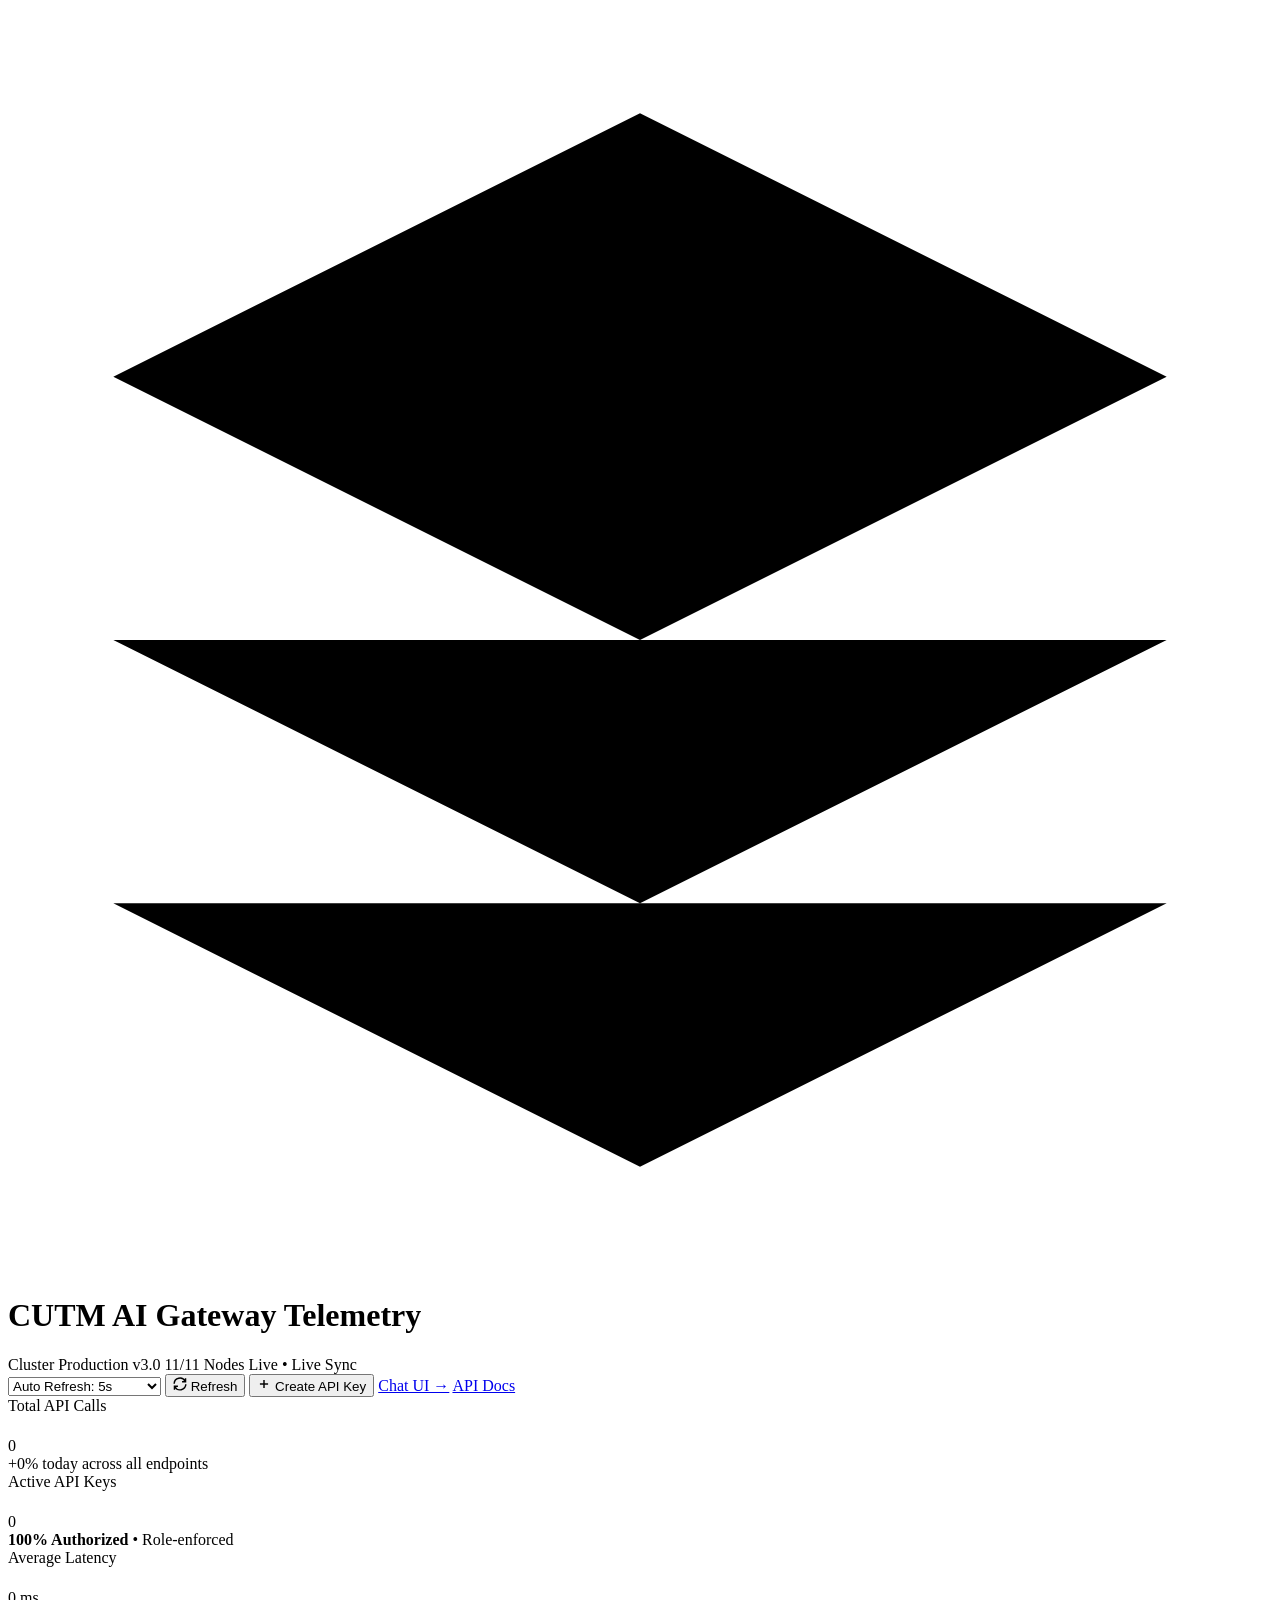
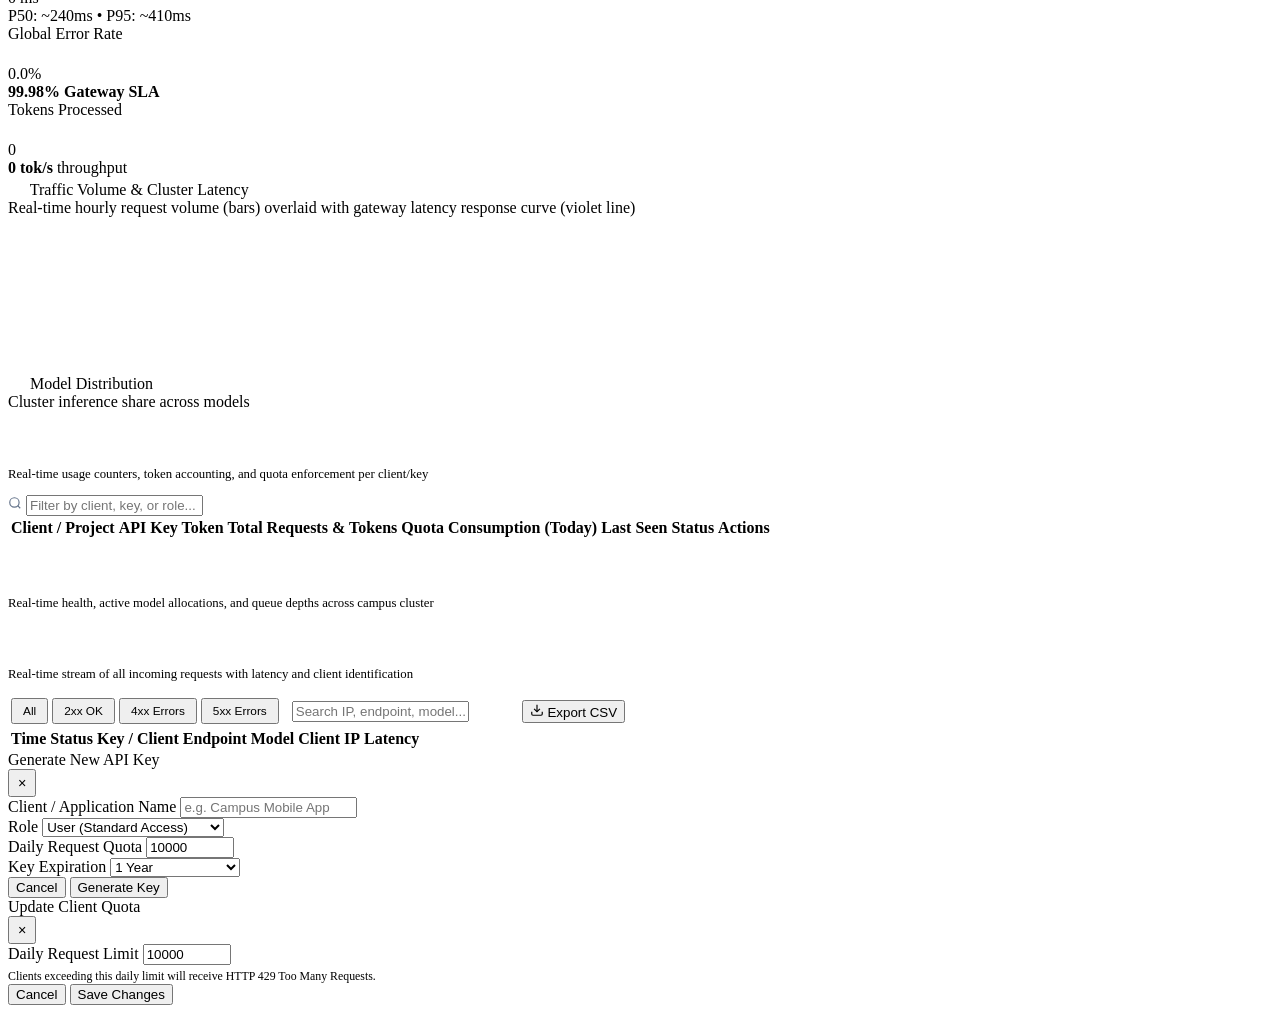
==== Frontend/dashboard/index.html @ f8686385 "Fix dashboard routing on central NGINX gateway and add dashboard navbar link" ====
<!DOCTYPE html>
<html lang="en">
<head>
  <meta charset="UTF-8">
  <meta name="viewport" content="width=device-width, initial-scale=1.0">
  <title>CUTM AI Gateway — API Usage & Governance Dashboard</title>
  <meta name="description" content="Centralized API telemetry, per-key quota tracking, cluster health monitoring, and live request audit log for CUTM AI Gateway.">
  <link rel="preconnect" href="https://fonts.googleapis.com">
  <link rel="preconnect" href="https://fonts.gstatic.com" crossorigin>
  <link href="https://fonts.googleapis.com/css2?family=Inter:wght@400;500;600;700;800&display=swap" rel="stylesheet">
  <link rel="stylesheet" href="/css/dashboard.css">
</head>
<body>
  <div class="dashboard-wrapper">
    
    <!-- Top Navigation Header -->
    <header class="dashboard-header">
      <div class="brand-section">
        <div class="brand-logo">
          <svg viewBox="0 0 24 24">
            <path d="M12 2L2 7l10 5 10-5-10-5zM2 17l10 5 10-5M2 12l10 5 10-5"></path>
          </svg>
        </div>
        <div class="brand-info">
          <h1>CUTM AI Gateway Telemetry</h1>
          <div class="brand-sub">
            <span>Cluster Production v3.0</span>
            <span class="badge-live">
              <span class="pulse-dot"></span> 11/11 Nodes Live
            </span>
            <span style="color: var(--text-muted);">&bull;</span>
            <span style="color: var(--text-secondary);" id="currentTime">Live Sync</span>
          </div>
        </div>
      </div>

      <div class="header-actions">
        <select class="refresh-select" id="refreshSelect" title="Select Auto Refresh Interval">
          <option value="3000">Auto Refresh: 3s</option>
          <option value="5000" selected>Auto Refresh: 5s</option>
          <option value="10000">Auto Refresh: 10s</option>
          <option value="0">Auto Refresh: Paused</option>
        </select>
        <button class="btn" id="btnManualRefresh" title="Refresh Now">
          <svg width="14" height="14" viewBox="0 0 24 24" fill="none" stroke="currentColor" stroke-width="2.5"><path d="M21.5 2v6h-6M2.5 22v-6h6M2 11.5a10 10 0 0 1 18.8-4.3M22 12.5a10 10 0 0 1-18.8 4.2"/></svg>
          Refresh
        </button>
        <button class="btn btn-primary" id="btnNewKey">
          <svg width="14" height="14" viewBox="0 0 24 24" fill="none" stroke="currentColor" stroke-width="2.5"><line x1="12" y1="5" x2="12" y2="19"></line><line x1="5" y1="12" x2="19" y2="12"></line></svg>
          Create API Key
        </button>
        <a href="/chat" class="btn" target="_blank">Chat UI &rarr;</a>
        <a href="/docs" class="btn" target="_blank">API Docs</a>
      </div>
    </header>

    <!-- Executive KPI Row -->
    <section class="kpi-grid">
      <div class="kpi-card">
        <div class="kpi-top">
          <span class="kpi-label">Total API Calls</span>
          <div class="kpi-icon">
            <svg width="18" height="18" viewBox="0 0 24 24" fill="none" stroke="var(--accent-cyan)" stroke-width="2"><path d="M18 20V10M12 20V4M6 20v-6"></path></svg>
          </div>
        </div>
        <div class="kpi-value" id="kpiTotalReqs">0</div>
        <div class="kpi-bottom">
          <span class="trend-pill trend-up" id="kpiTrendPill">+0% today</span>
          <span>across all endpoints</span>
        </div>
      </div>

      <div class="kpi-card">
        <div class="kpi-top">
          <span class="kpi-label">Active API Keys</span>
          <div class="kpi-icon">
            <svg width="18" height="18" viewBox="0 0 24 24" fill="none" stroke="var(--accent-blue)" stroke-width="2"><rect x="3" y="11" width="18" height="11" rx="2" ry="2"></rect><path d="M7 11V7a5 5 0 0 1 10 0v4"></path></svg>
          </div>
        </div>
        <div class="kpi-value" id="kpiActiveKeys">0</div>
        <div class="kpi-bottom">
          <span style="color: var(--accent-green); font-weight: 600;">100% Authorized</span>
          <span>&bull; Role-enforced</span>
        </div>
      </div>

      <div class="kpi-card">
        <div class="kpi-top">
          <span class="kpi-label">Average Latency</span>
          <div class="kpi-icon">
            <svg width="18" height="18" viewBox="0 0 24 24" fill="none" stroke="var(--accent-violet)" stroke-width="2"><polygon points="13 2 3 14 12 14 11 22 21 10 12 10 13 2"></polygon></svg>
          </div>
        </div>
        <div class="kpi-value" id="kpiAvgLatency">0 ms</div>
        <div class="kpi-bottom">
          <span>P50: ~240ms</span>
          <span>&bull;</span>
          <span>P95: ~410ms</span>
        </div>
      </div>

      <div class="kpi-card">
        <div class="kpi-top">
          <span class="kpi-label">Global Error Rate</span>
          <div class="kpi-icon">
            <svg width="18" height="18" viewBox="0 0 24 24" fill="none" stroke="var(--accent-green)" stroke-width="2"><circle cx="12" cy="12" r="10"></circle><polyline points="12 6 12 12 14 14"></polyline></svg>
          </div>
        </div>
        <div class="kpi-value" id="kpiErrorRate">0.0%</div>
        <div class="kpi-bottom">
          <span style="color: var(--accent-green); font-weight: 600;">99.98% Gateway SLA</span>
        </div>
      </div>

      <div class="kpi-card">
        <div class="kpi-top">
          <span class="kpi-label">Tokens Processed</span>
          <div class="kpi-icon">
            <svg width="18" height="18" viewBox="0 0 24 24" fill="none" stroke="var(--accent-purple)" stroke-width="2"><path d="M21 16V8a2 2 0 0 0-1-1.73l-7-4a2 2 0 0 0-2 0l-7 4A2 2 0 0 0 3 8v8a2 2 0 0 0 1 1.73l7 4a2 2 0 0 0 2 0l7-4A2 2 0 0 0 21 16z"></path></svg>
          </div>
        </div>
        <div class="kpi-value" id="kpiTotalTokens">0</div>
        <div class="kpi-bottom">
          <span id="kpiTokensPerSec" style="color: var(--accent-cyan); font-weight: 600;">0 tok/s</span>
          <span>throughput</span>
        </div>
      </div>
    </section>

    <!-- Telemetry & Model Distribution Row -->
    <section class="analytics-row">
      <!-- Traffic Volume & Latency Dual Chart -->
      <div class="card">
        <div class="card-header">
          <div>
            <div class="card-title">
              <svg width="18" height="18" viewBox="0 0 24 24" fill="none" stroke="var(--accent-cyan)" stroke-width="2"><polyline points="22 12 18 12 15 21 9 3 6 12 2 12"></polyline></svg>
              Traffic Volume & Cluster Latency
            </div>
            <div class="card-subtitle">Real-time hourly request volume (bars) overlaid with gateway latency response curve (violet line)</div>
          </div>
        </div>
        <div class="chart-container">
          <canvas id="trafficCanvas" class="chart-canvas"></canvas>
        </div>
      </div>

      <!-- Model Distribution Breakdown -->
      <div class="card">
        <div class="card-header">
          <div>
            <div class="card-title">
              <svg width="18" height="18" viewBox="0 0 24 24" fill="none" stroke="var(--accent-violet)" stroke-width="2"><path d="M21.21 15.89A10 10 0 1 1 8 2.83"></path><path d="M22 12A10 10 0 0 0 12 2v10z"></path></svg>
              Model Distribution
            </div>
            <div class="card-subtitle">Cluster inference share across models</div>
          </div>
        </div>
        <div class="model-list" id="modelListContainer">
          <!-- Populated dynamically by dashboard.js -->
        </div>
      </div>
    </section>

    <!-- "Who is Using How Much" (Key & User Analytics Table) -->
    <section class="section-wrapper">
      <div class="table-toolbar">
        <div>
          <h2 style="font-size: 1.25rem; font-weight: 700; color: #FFF; letter-spacing: -0.02em;">Who is Using How Much (Key Telemetry)</h2>
          <p style="font-size: 0.8rem; color: var(--text-muted);">Real-time usage counters, token accounting, and quota enforcement per client/key</p>
        </div>
        <div class="search-box">
          <svg width="14" height="14" viewBox="0 0 24 24" fill="none" stroke="#64748B" stroke-width="2"><circle cx="11" cy="11" r="8"></circle><line x1="21" y1="21" x2="16.65" y2="16.65"></line></svg>
          <input type="text" id="keySearchInput" placeholder="Filter by client, key, or role...">
        </div>
      </div>

      <div class="table-responsive">
        <table class="custom-table">
          <thead>
            <tr>
              <th>Client / Project</th>
              <th>API Key Token</th>
              <th>Total Requests & Tokens</th>
              <th>Quota Consumption (Today)</th>
              <th>Last Seen</th>
              <th>Status</th>
              <th>Actions</th>
            </tr>
          </thead>
          <tbody id="keysTableBody">
            <!-- Populated dynamically by dashboard.js -->
          </tbody>
        </table>
      </div>
    </section>

    <!-- Live Cluster Worker Nodes Grid -->
    <section class="section-wrapper">
      <div class="card-header" style="margin-bottom: 12px;">
        <div>
          <h2 style="font-size: 1.25rem; font-weight: 700; color: #FFF; letter-spacing: -0.02em;">Distributed GPU & Worker Nodes</h2>
          <p style="font-size: 0.8rem; color: var(--text-muted);">Real-time health, active model allocations, and queue depths across campus cluster</p>
        </div>
      </div>
      <div class="workers-grid" id="workersGridContainer">
        <!-- Populated dynamically by dashboard.js -->
      </div>
    </section>

    <!-- Live Request Audit Trail -->
    <section class="section-wrapper">
      <div class="table-toolbar">
        <div>
          <h2 style="font-size: 1.25rem; font-weight: 700; color: #FFF; letter-spacing: -0.02em;">Live Request Stream (Audit Trail)</h2>
          <p style="font-size: 0.8rem; color: var(--text-muted);">Real-time stream of all incoming requests with latency and client identification</p>
        </div>
        <div style="display: flex; gap: 10px; align-items: center; flex-wrap: wrap;">
          <div style="display: flex; gap: 4px; background: rgba(255, 255, 255, 0.04); padding: 3px; border-radius: 8px;">
            <button class="btn log-filter-btn active" data-filter="all" style="padding: 4px 10px; font-size: 0.74rem;">All</button>
            <button class="btn log-filter-btn" data-filter="2xx" style="padding: 4px 10px; font-size: 0.74rem;">2xx OK</button>
            <button class="btn log-filter-btn" data-filter="4xx" style="padding: 4px 10px; font-size: 0.74rem;">4xx Errors</button>
            <button class="btn log-filter-btn" data-filter="5xx" style="padding: 4px 10px; font-size: 0.74rem;">5xx Errors</button>
          </div>
          <div class="search-box" style="min-width: 220px;">
            <input type="text" id="logSearchInput" placeholder="Search IP, endpoint, model...">
          </div>
          <button class="btn" id="btnExportCsv" title="Export audit trail as CSV for compliance">
            <svg width="14" height="14" viewBox="0 0 24 24" fill="none" stroke="currentColor" stroke-width="2"><path d="M21 15v4a2 2 0 0 1-2 2H5a2 2 0 0 1-2-2v-4"></path><polyline points="7 10 12 15 17 10"></polyline><line x1="12" y1="15" x2="12" y2="3"></line></svg>
            Export CSV
          </button>
        </div>
      </div>

      <div class="table-responsive">
        <table class="custom-table">
          <thead>
            <tr>
              <th>Time</th>
              <th>Status</th>
              <th>Key / Client</th>
              <th>Endpoint</th>
              <th>Model</th>
              <th>Client IP</th>
              <th>Latency</th>
            </tr>
          </thead>
          <tbody id="logsTableBody">
            <!-- Populated dynamically by dashboard.js -->
          </tbody>
        </table>
      </div>
    </section>

  </div>

  <!-- Create API Key Modal -->
  <div class="modal-overlay" id="modalCreateKey">
    <div class="modal-card">
      <div class="modal-header">
        <div class="modal-title">Generate New API Key</div>
        <button class="btn" id="closeNewKeyModal" style="padding: 4px 8px; font-size: 0.9rem;">&times;</button>
      </div>
      <form id="formCreateKey">
        <div class="form-group">
          <label class="form-label">Client / Application Name</label>
          <input type="text" class="form-input" id="newKeyName" placeholder="e.g. Campus Mobile App" required>
        </div>
        <div class="form-group">
          <label class="form-label">Role</label>
          <select class="form-input" id="newKeyRole">
            <option value="user" selected>User (Standard Access)</option>
            <option value="admin">Administrator (Full Access)</option>
          </select>
        </div>
        <div class="form-group">
          <label class="form-label">Daily Request Quota</label>
          <input type="number" class="form-input" id="newKeyQuota" value="10000" min="100" max="1000000">
        </div>
        <div class="form-group">
          <label class="form-label">Key Expiration</label>
          <select class="form-input" id="newKeyExpiry">
            <option value="30">30 Days</option>
            <option value="90">90 Days</option>
            <option value="365" selected>1 Year</option>
            <option value="0">Never (Persistent)</option>
          </select>
        </div>
        <div class="modal-actions">
          <button type="button" class="btn" id="cancelNewKeyBtn">Cancel</button>
          <button type="submit" class="btn btn-primary">Generate Key</button>
        </div>
      </form>
    </div>
  </div>

  <!-- Edit Quota Modal -->
  <div class="modal-overlay" id="modalEditQuota">
    <div class="modal-card">
      <div class="modal-header">
        <div class="modal-title">Update Client Quota</div>
        <button class="btn" id="closeQuotaModal" style="padding: 4px 8px; font-size: 0.9rem;">&times;</button>
      </div>
      <form id="formEditQuota">
        <div class="form-group">
          <label class="form-label">Daily Request Limit</label>
          <input type="number" class="form-input" id="editQuotaInput" value="10000" min="100" max="1000000" required>
          <span style="font-size: 0.74rem; color: var(--text-muted); margin-top: 4px; display: block;">Clients exceeding this daily limit will receive HTTP 429 Too Many Requests.</span>
        </div>
        <div class="modal-actions">
          <button type="button" class="btn" id="cancelQuotaBtn">Cancel</button>
          <button type="submit" class="btn btn-primary">Save Changes</button>
        </div>
      </form>
    </div>
  </div>

  <script src="/js/dashboard.js"></script>
</body>
</html>
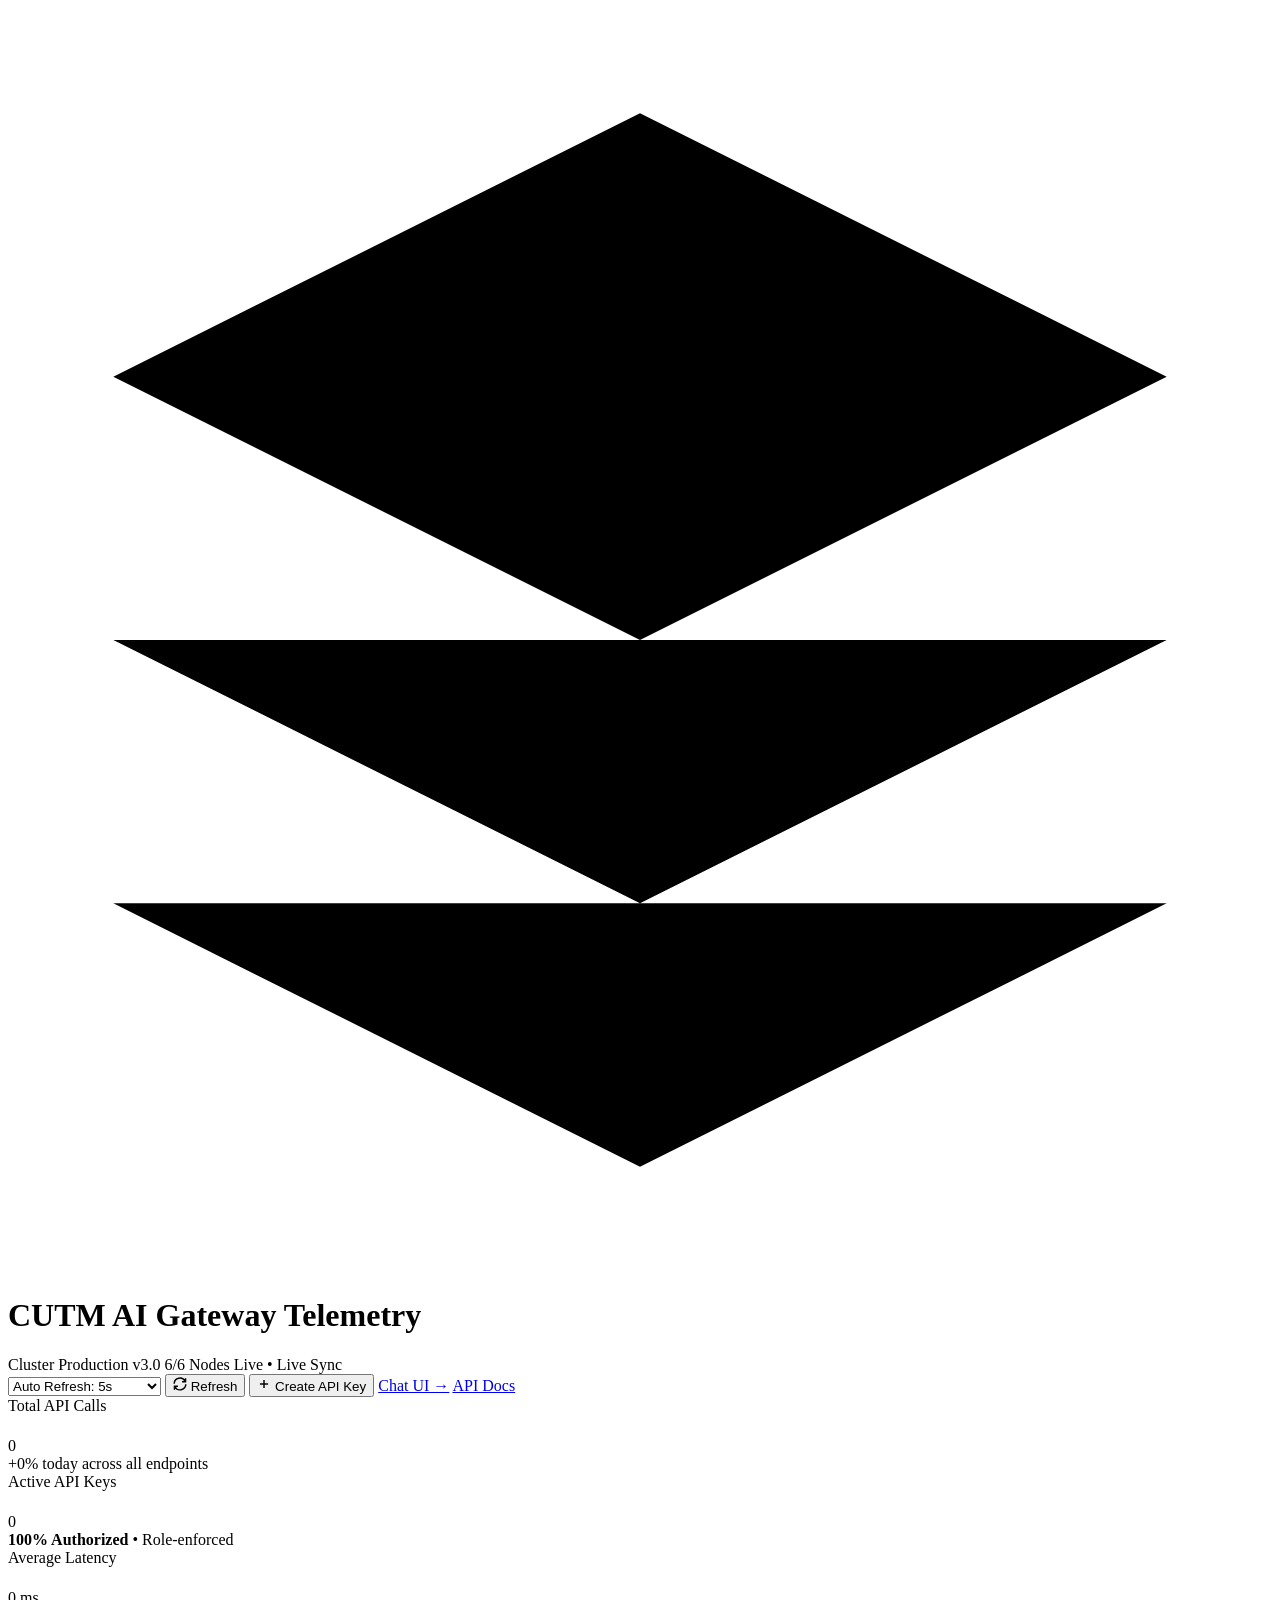
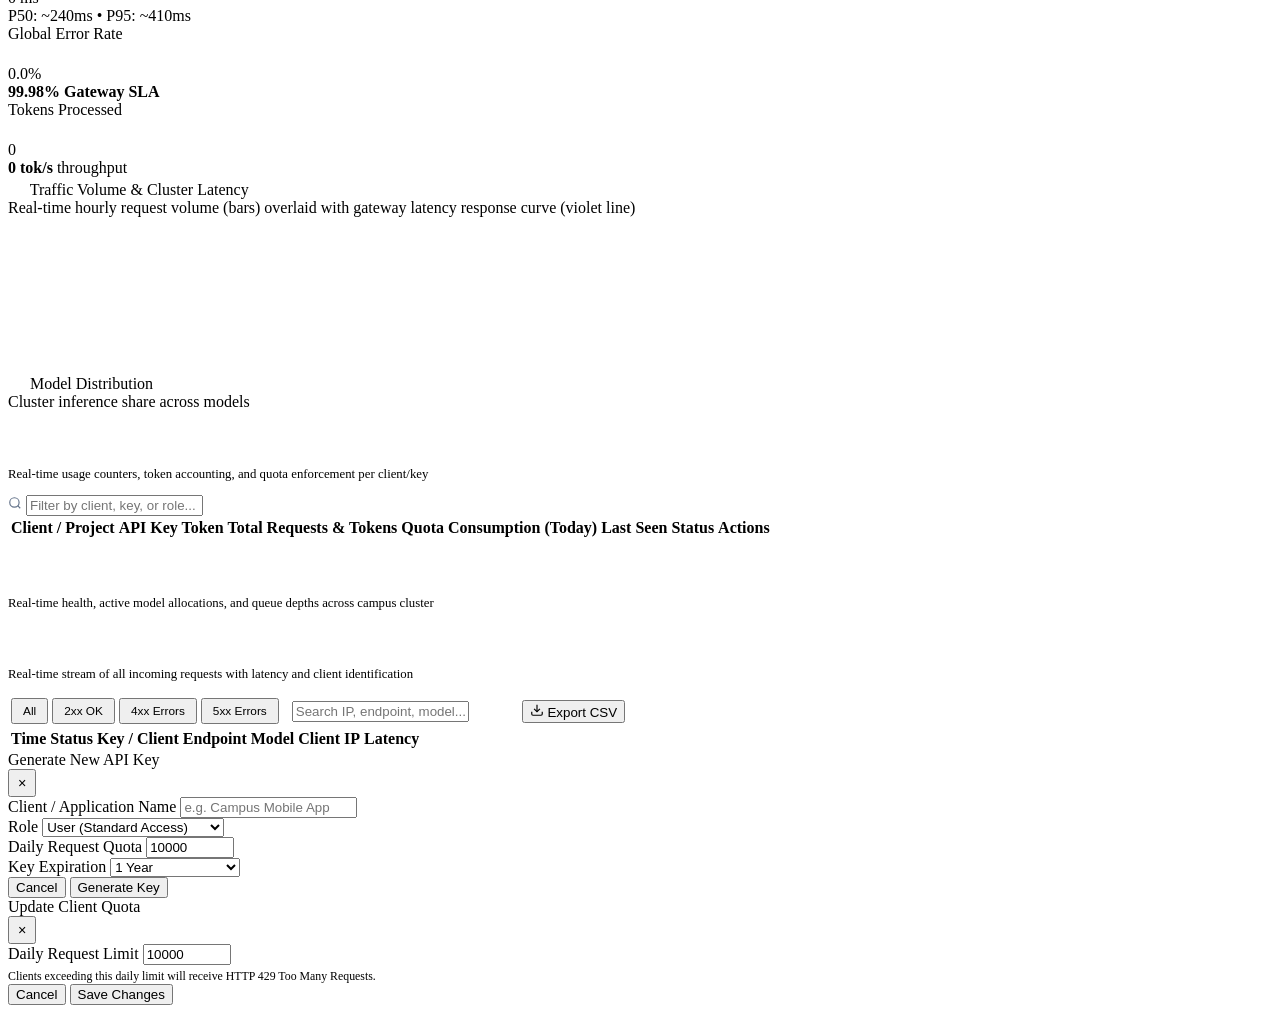
==== commit 2b84125d: "feat: grade unattempted IELTS tasks as Band 0.0 and sync 6-node dashboard with cache-busting v=8" ====
--- a/Frontend/dashboard/index.html
+++ b/Frontend/dashboard/index.html
@@ -8,7 +8,7 @@
   <link rel="preconnect" href="https://fonts.googleapis.com">
   <link rel="preconnect" href="https://fonts.gstatic.com" crossorigin>
   <link href="https://fonts.googleapis.com/css2?family=Inter:wght@400;500;600;700;800&display=swap" rel="stylesheet">
-  <link rel="stylesheet" href="/css/dashboard.css">
+  <link rel="stylesheet" href="/css/dashboard.css?v=8">
 </head>
 <body>
   <div class="dashboard-wrapper">
@@ -25,8 +25,8 @@
           <h1>CUTM AI Gateway Telemetry</h1>
           <div class="brand-sub">
             <span>Cluster Production v3.0</span>
-            <span class="badge-live">
-              <span class="pulse-dot"></span> 11/11 Nodes Live
+            <span class="badge-live" id="clusterNodesBadge">
+              <span class="pulse-dot"></span> <span id="clusterNodesBadgeText">6/6 Nodes Live</span>
             </span>
             <span style="color: var(--text-muted);">&bull;</span>
             <span style="color: var(--text-secondary);" id="currentTime">Live Sync</span>
@@ -315,6 +315,6 @@
     </div>
   </div>
 
-  <script src="/js/dashboard.js"></script>
+  <script src="/js/dashboard.js?v=8"></script>
 </body>
 </html>
